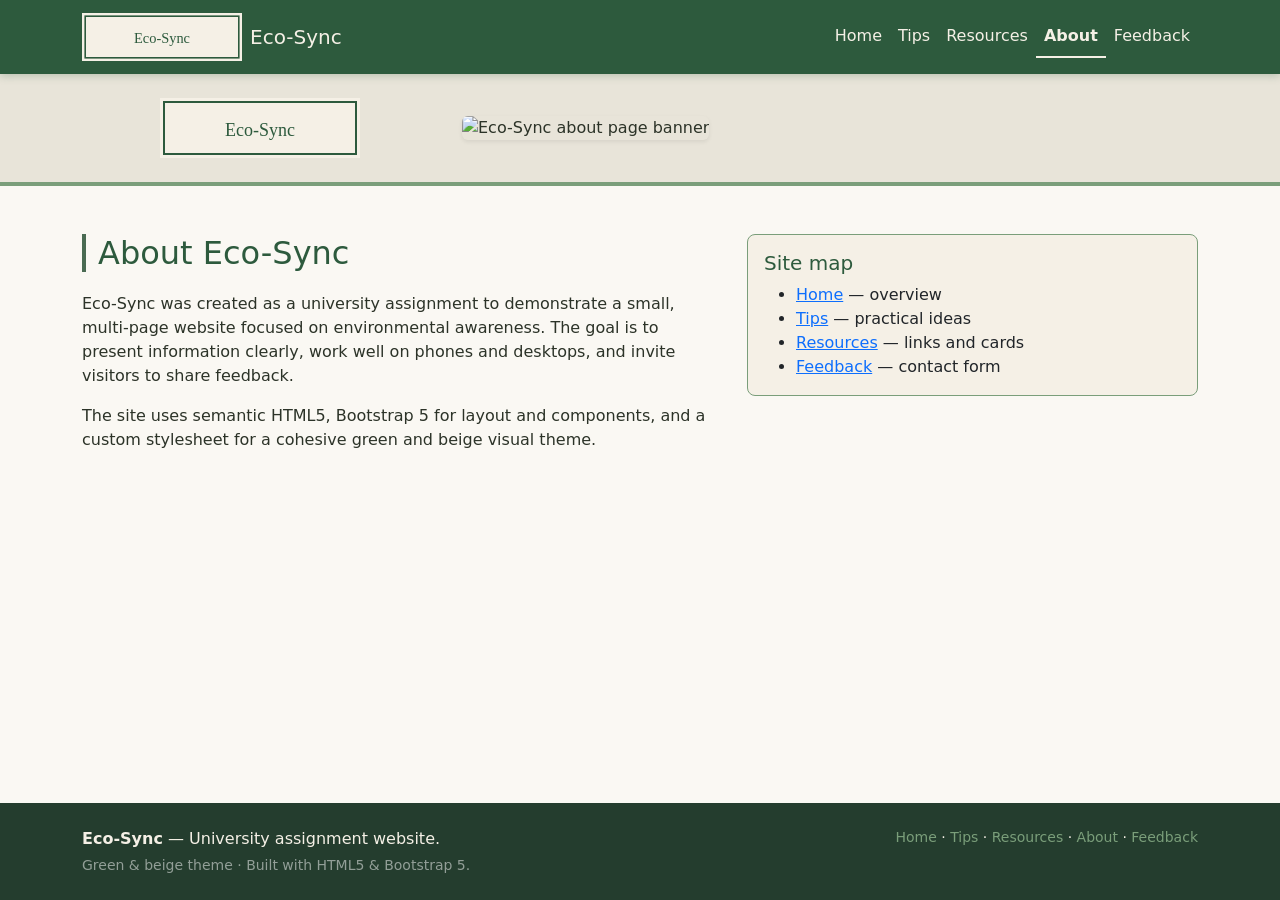
==== about.html @ 68b9c4f7 "Initial commit of Eco-Sync" ====
<!DOCTYPE html>
<html lang="en">
<head>
  <meta charset="UTF-8">
  <meta name="viewport" content="width=device-width, initial-scale=1.0">
  <title>Eco-Sync — About</title>
  <link href="https://cdn.jsdelivr.net/npm/bootstrap@5.3.3/dist/css/bootstrap.min.css" rel="stylesheet" integrity="sha384-QWTKZyjpPEjISv5WaRU9OFeRpok6YctnYmDr5pNlyT2bRjXh0JMhjY6hW+ALEwIH" crossorigin="anonymous">
  <link rel="stylesheet" href="style.css">
</head>
<body class="eco-body">
  <nav class="navbar navbar-expand-lg eco-navbar">
    <div class="container">
      <a class="navbar-brand d-flex align-items-center gap-2" href="index.html">
        <img src="images/logo.svg" alt="Eco-Sync logo" width="160" height="48">
        <span class="d-none d-sm-inline">Eco-Sync</span>
      </a>
      <button class="navbar-toggler" type="button" data-bs-toggle="collapse" data-bs-target="#ecoNav" aria-controls="ecoNav" aria-expanded="false" aria-label="Toggle navigation">
        <span class="navbar-toggler-icon"></span>
      </button>
      <div class="collapse navbar-collapse" id="ecoNav">
        <ul class="navbar-nav ms-auto mb-2 mb-lg-0">
          <li class="nav-item"><a class="nav-link" href="index.html">Home</a></li>
          <li class="nav-item"><a class="nav-link" href="tips.html">Tips</a></li>
          <li class="nav-item"><a class="nav-link" href="resources.html">Resources</a></li>
          <li class="nav-item"><a class="nav-link active" aria-current="page" href="about.html">About</a></li>
          <li class="nav-item"><a class="nav-link" href="feedback.html">Feedback</a></li>
        </ul>
      </div>
    </div>
  </nav>

  <header class="eco-hero py-4">
    <div class="container">
      <div class="row align-items-center">
        <div class="col-12 col-md-4 text-center mb-3 mb-md-0">
          <img src="images/logo.svg" alt="Eco-Sync large logo placeholder" width="200" height="60" class="img-fluid">
        </div>
        <div class="col-12 col-md-8">
          <img class="eco-banner-img img-fluid shadow-sm w-100" src="images/banner.svg" alt="Eco-Sync about page banner" width="1200" height="320">
        </div>
      </div>
    </div>
  </header>

  <main class="py-5">
    <div class="container">
      <div class="row">
        <div class="col-12 col-lg-7">
          <h1 class="eco-section-title h2">About Eco-Sync</h1>
          <p>Eco-Sync was created as a university assignment to demonstrate a small, multi-page website focused on environmental awareness. The goal is to present information clearly, work well on phones and desktops, and invite visitors to share feedback.</p>
          <p>The site uses semantic HTML5, Bootstrap 5 for layout and components, and a custom stylesheet for a cohesive green and beige visual theme.</p>
        </div>
        <div class="col-12 col-lg-5 mt-4 mt-lg-0">
          <div class="card eco-card">
            <div class="card-body">
              <h2 class="card-title h5">Site map</h2>
              <ul class="mb-0">
                <li><a href="index.html">Home</a> — overview</li>
                <li><a href="tips.html">Tips</a> — practical ideas</li>
                <li><a href="resources.html">Resources</a> — links and cards</li>
                <li><a href="feedback.html">Feedback</a> — contact form</li>
              </ul>
            </div>
          </div>
        </div>
      </div>
    </div>
  </main>

  <footer class="eco-footer py-4 mt-5">
    <div class="container">
      <div class="row">
        <div class="col-12 col-md-6">
          <p class="mb-1"><strong>Eco-Sync</strong> — University assignment website.</p>
          <p class="small mb-0 text-white-50">Green &amp; beige theme · Built with HTML5 &amp; Bootstrap 5.</p>
        </div>
        <div class="col-12 col-md-6 text-md-end mt-3 mt-md-0">
          <p class="mb-0 small">
            <a href="index.html">Home</a> ·
            <a href="tips.html">Tips</a> ·
            <a href="resources.html">Resources</a> ·
            <a href="about.html">About</a> ·
            <a href="feedback.html">Feedback</a>
          </p>
        </div>
      </div>
    </div>
  </footer>

  <script src="https://cdn.jsdelivr.net/npm/bootstrap@5.3.3/dist/js/bootstrap.bundle.min.js" integrity="sha384-YvpcrYf0tY3lHB60NNkmXc5s9fDVZLESaAA55NDzOxhy9GkcIdslK1eN7N6jIeHz" crossorigin="anonymous"></script>
</body>
</html>
---- style.css ----
/* Eco-Sync — green / beige theme */

:root {
  --eco-green-dark: #2d5a3d;
  --eco-green-mid: #4a6b52;
  --eco-green-light: #7a9e7a;
  --eco-beige: #f5f0e6;
  --eco-beige-deep: #e8e4d9;
  --eco-cream: #faf8f3;
  --eco-text: #2c3328;
  --eco-footer-bg: #243d2e;
}

body.eco-body {
  background-color: var(--eco-cream);
  color: var(--eco-text);
  min-height: 100vh;
  display: flex;
  flex-direction: column;
}

.eco-body main {
  flex: 1 0 auto;
}

/* Navigation */
.navbar.eco-navbar {
  background-color: var(--eco-green-dark) !important;
  box-shadow: 0 2px 8px rgba(45, 90, 61, 0.25);
}

.navbar.eco-navbar .navbar-brand,
.navbar.eco-navbar .nav-link {
  color: var(--eco-beige) !important;
}

.navbar.eco-navbar .nav-link:hover,
.navbar.eco-navbar .nav-link:focus {
  color: #fff !important;
}

.navbar.eco-navbar .nav-link.active {
  font-weight: 600;
  border-bottom: 2px solid var(--eco-beige);
}

.navbar.eco-navbar .navbar-toggler {
  border-color: var(--eco-beige);
}

.navbar.eco-navbar .navbar-toggler-icon {
  filter: invert(0.95);
}

/* Hero / banners */
.eco-hero {
  background-color: var(--eco-beige-deep);
  border-bottom: 4px solid var(--eco-green-light);
}

.eco-hero .eco-banner-img {
  width: 100%;
  height: auto;
  max-height: 280px;
  object-fit: cover;
  border-radius: 0.375rem;
}

/* Cards & sections */
.eco-section-title {
  color: var(--eco-green-dark);
  border-left: 4px solid var(--eco-green-mid);
  padding-left: 0.75rem;
  margin-bottom: 1.25rem;
}

.eco-card {
  background-color: var(--eco-beige);
  border: 1px solid var(--eco-green-light);
  border-radius: 0.5rem;
  transition: box-shadow 0.2s ease;
}

.eco-card:hover {
  box-shadow: 0 4px 12px rgba(45, 90, 61, 0.15);
}

.eco-card .card-title {
  color: var(--eco-green-dark);
}

/* Tips list */
.eco-tip-list li {
  margin-bottom: 0.75rem;
  padding-left: 0.25rem;
}

.eco-tip-list li::marker {
  color: var(--eco-green-mid);
}

/* Forms */
.eco-form .form-label {
  color: var(--eco-green-dark);
  font-weight: 500;
}

.eco-form .form-control:focus {
  border-color: var(--eco-green-mid);
  box-shadow: 0 0 0 0.2rem rgba(74, 107, 82, 0.25);
}

.eco-form .btn-eco-primary {
  background-color: var(--eco-green-dark);
  border-color: var(--eco-green-dark);
  color: var(--eco-beige);
}

.eco-form .btn-eco-primary:hover {
  background-color: var(--eco-green-mid);
  border-color: var(--eco-green-mid);
  color: #fff;
}

/* Footer */
footer.eco-footer {
  background-color: var(--eco-footer-bg);
  color: var(--eco-beige);
  margin-top: auto;
}

footer.eco-footer a {
  color: var(--eco-green-light);
  text-decoration: none;
}

footer.eco-footer a:hover {
  color: #fff;
  text-decoration: underline;
}
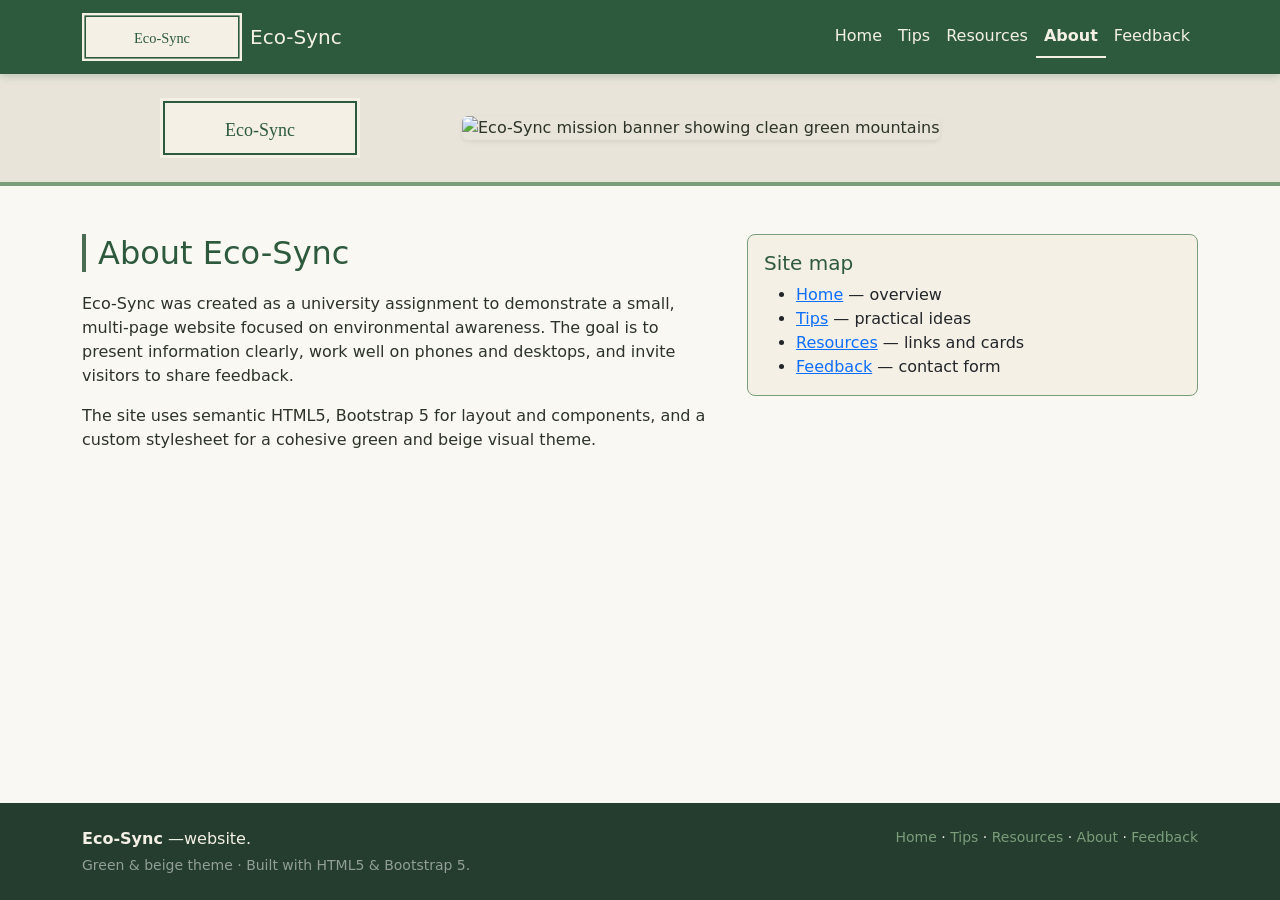
==== commit 7ef7d8f1: "Update about.html" ====
--- a/about.html
+++ b/about.html
@@ -36,7 +36,7 @@
           <img src="images/logo.svg" alt="Eco-Sync large logo placeholder" width="200" height="60" class="img-fluid">
         </div>
         <div class="col-12 col-md-8">
-          <img class="eco-banner-img img-fluid shadow-sm w-100" src="images/banner.svg" alt="Eco-Sync about page banner" width="1200" height="320">
+          <img class="eco-banner-img img-fluid shadow-sm rounded" src="https://images.unsplash.com/photo-1464822759023-fed622ff2c3b?q=80&w=1200&h=320&auto=format&fit=crop" alt="Eco-Sync mission banner showing clean green mountains" width="1200" height="320">
         </div>
       </div>
     </div>
@@ -71,7 +71,7 @@
     <div class="container">
       <div class="row">
         <div class="col-12 col-md-6">
-          <p class="mb-1"><strong>Eco-Sync</strong> — University assignment website.</p>
+          <p class="mb-1"><strong>Eco-Sync</strong> —website.</p>
           <p class="small mb-0 text-white-50">Green &amp; beige theme · Built with HTML5 &amp; Bootstrap 5.</p>
         </div>
         <div class="col-12 col-md-6 text-md-end mt-3 mt-md-0">
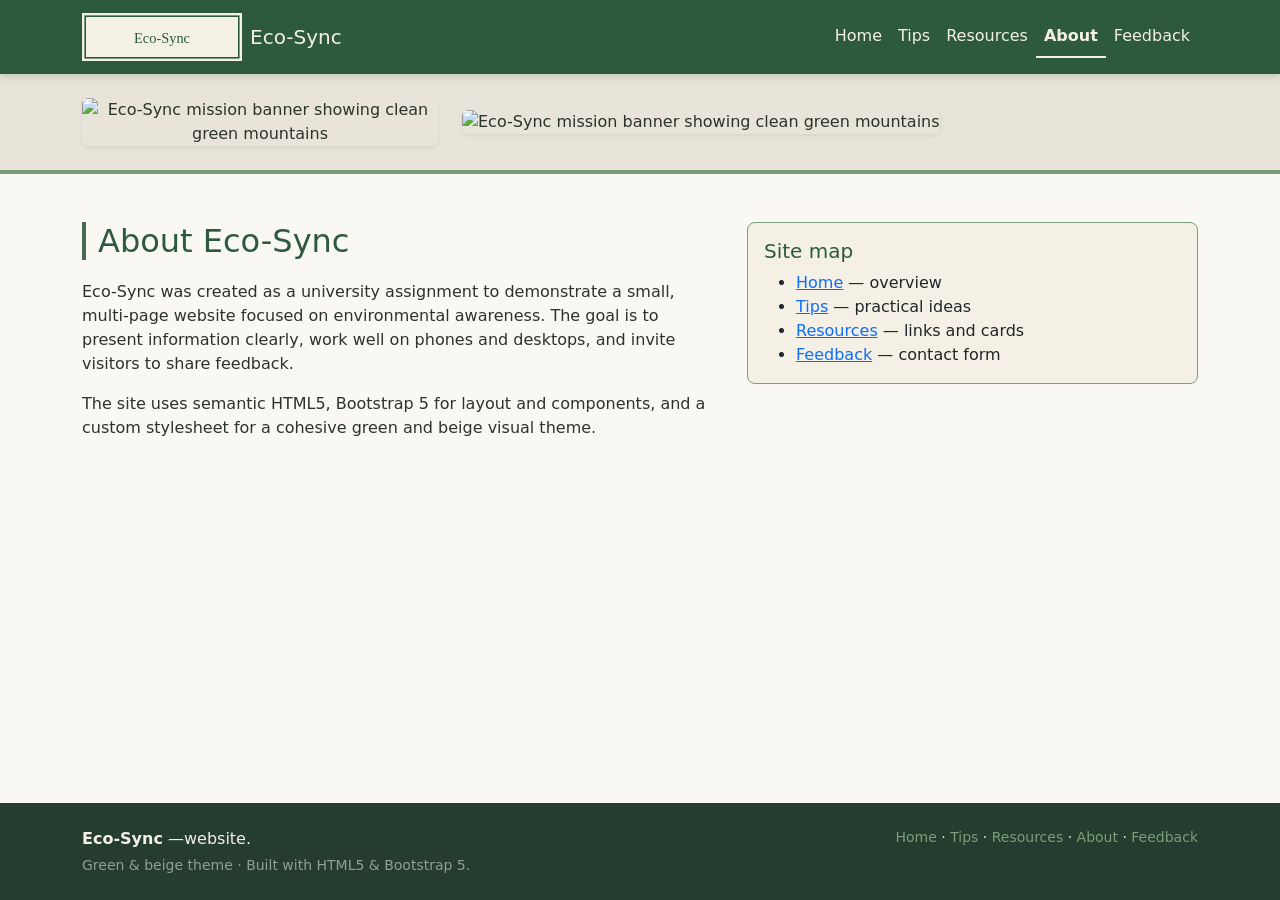
==== commit 43730e26: "Update about.html" ====
--- a/about.html
+++ b/about.html
@@ -33,7 +33,7 @@
     <div class="container">
       <div class="row align-items-center">
         <div class="col-12 col-md-4 text-center mb-3 mb-md-0">
-          <img src="images/logo.svg" alt="Eco-Sync large logo placeholder" width="200" height="60" class="img-fluid">
+          <img class="eco-banner-img img-fluid shadow-sm rounded" src="https://images.unsplash.com/photo-1464822759023-fed622ff2c3b?q=80&w=1200&h=320&auto=format&fit=crop" alt="Eco-Sync mission banner showing clean green mountains" width="1200" height="320">
         </div>
         <div class="col-12 col-md-8">
           <img class="eco-banner-img img-fluid shadow-sm rounded" src="https://images.unsplash.com/photo-1464822759023-fed622ff2c3b?q=80&w=1200&h=320&auto=format&fit=crop" alt="Eco-Sync mission banner showing clean green mountains" width="1200" height="320">
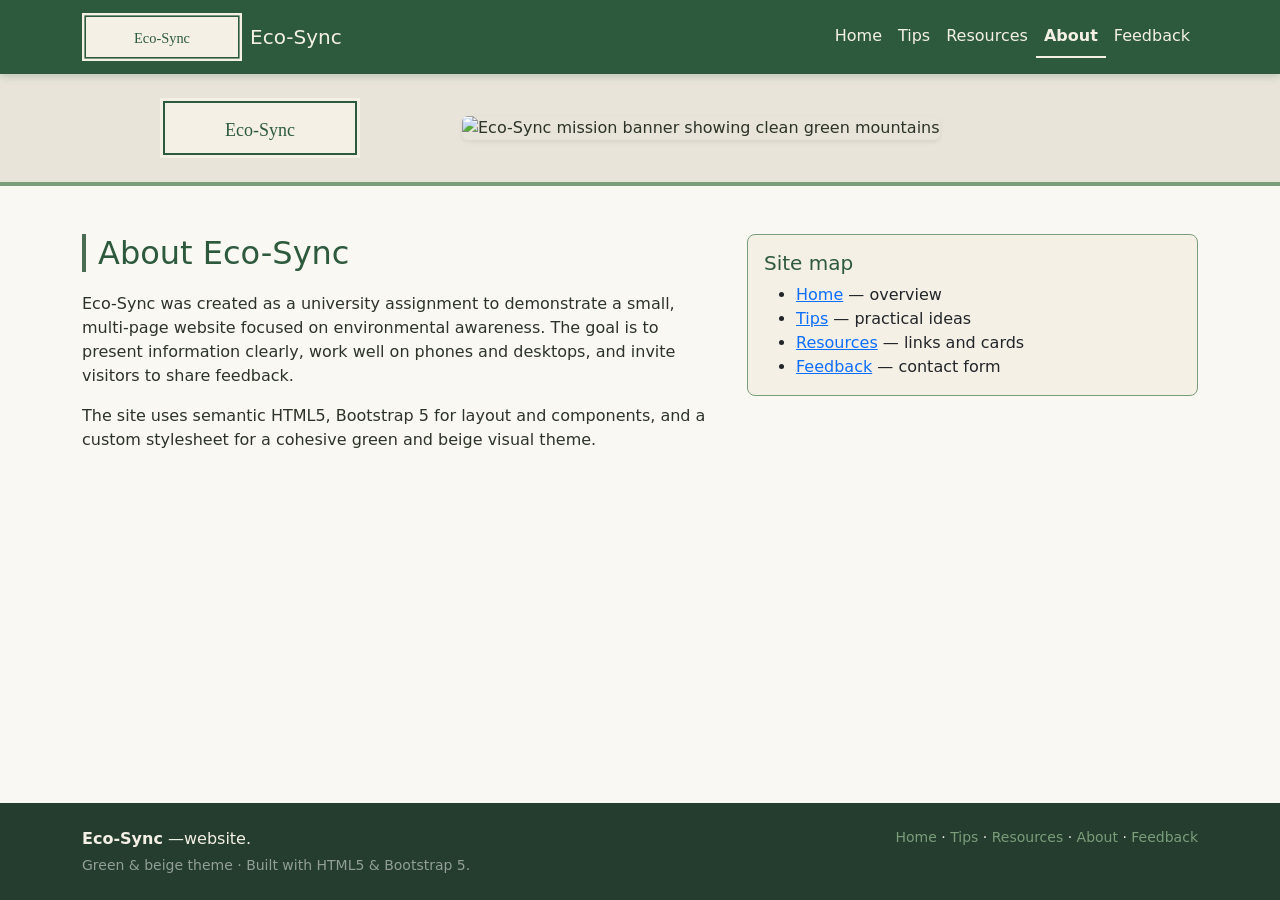
==== commit 78d2193d: "Update about.html" ====
--- a/about.html
+++ b/about.html
@@ -33,7 +33,7 @@
     <div class="container">
       <div class="row align-items-center">
         <div class="col-12 col-md-4 text-center mb-3 mb-md-0">
-          <img class="eco-banner-img img-fluid shadow-sm rounded" src="https://images.unsplash.com/photo-1464822759023-fed622ff2c3b?q=80&w=1200&h=320&auto=format&fit=crop" alt="Eco-Sync mission banner showing clean green mountains" width="1200" height="320">
+          <img src="images/logo.svg" alt="Eco-Sync large logo placeholder" width="200" height="60" class="img-fluid">
         </div>
         <div class="col-12 col-md-8">
           <img class="eco-banner-img img-fluid shadow-sm rounded" src="https://images.unsplash.com/photo-1464822759023-fed622ff2c3b?q=80&w=1200&h=320&auto=format&fit=crop" alt="Eco-Sync mission banner showing clean green mountains" width="1200" height="320">
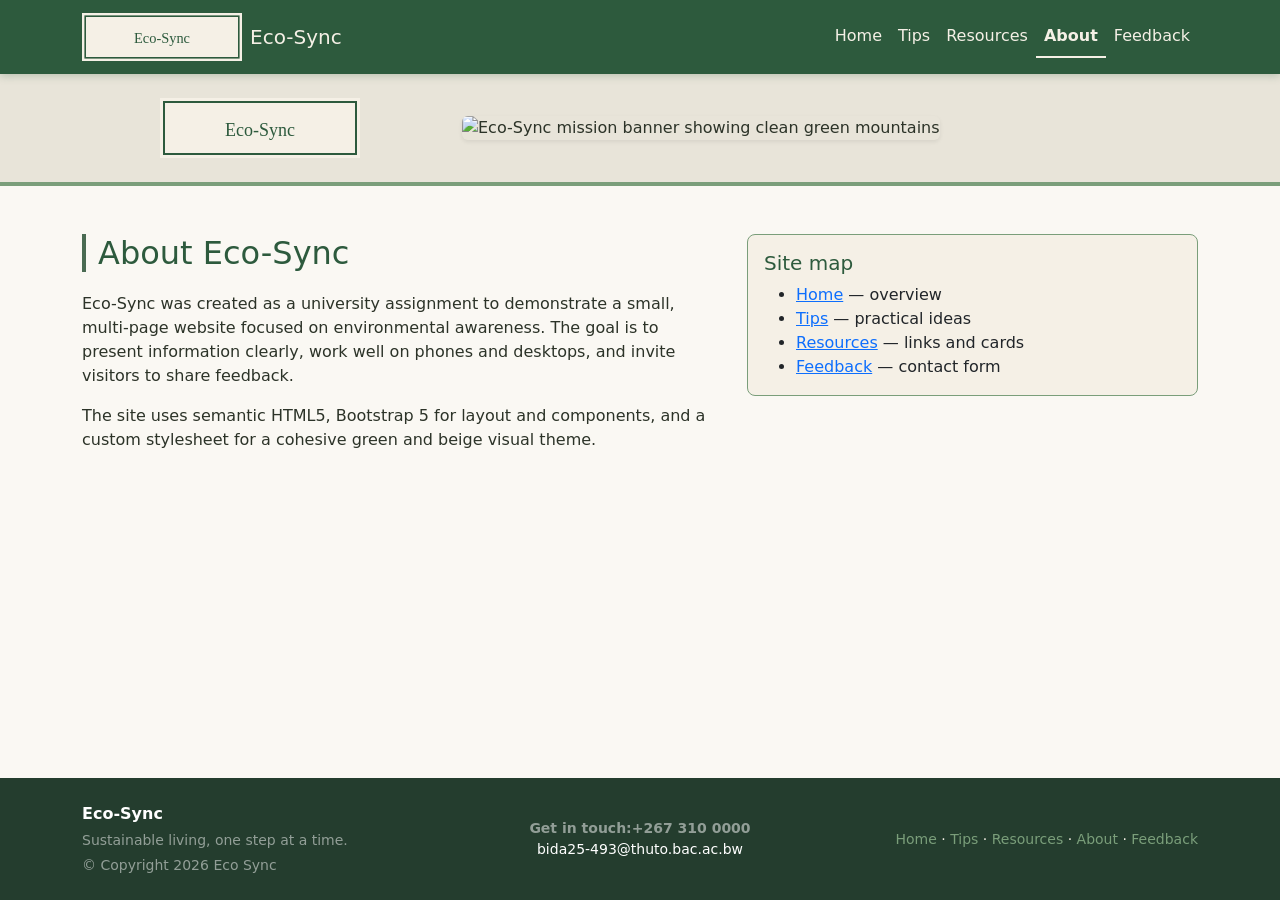
==== commit 8c32ee2d: "Update about.html" ====
--- a/about.html
+++ b/about.html
@@ -69,13 +69,20 @@
 
   <footer class="eco-footer py-4 mt-5">
     <div class="container">
-      <div class="row">
-        <div class="col-12 col-md-6">
-          <p class="mb-1"><strong>Eco-Sync</strong> —website.</p>
-          <p class="small mb-0 text-white-50">Green &amp; beige theme · Built with HTML5 &amp; Bootstrap 5.</p>
+      <div class="row align-items-center">
+        <div class="col-12 col-md-4 mb-3 mb-md-0">
+          <p class="mb-1 fw-bold text-white">Eco-Sync</p>
+          <p class="small mb-1 text-white-50">Sustainable living, one step at a time.</p>
+          <p class="small mb-0 text-white-50">&copy; Copyright 2026 Eco Sync </p>
         </div>
-        <div class="col-12 col-md-6 text-md-end mt-3 mt-md-0">
-          <p class="mb-0 small">
+        
+        <div class="col-12 col-md-4 mb-3 mb-md-0 text-md-center text-white-50">
+          <p class="mb-0 small"><strong>Get in touch:+267 310 0000</strong></p>
+          <p class="mb-0 small"><a href="mailto:hello@eco-sync.edu" class="text-white text-decoration-none">bida25-493@thuto.bac.ac.bw</a></p>
+        </div>
+        
+        <div class="col-12 col-md-4 text-md-end">
+          <p class="mb-0 small eco-footer-links">
             <a href="index.html">Home</a> ·
             <a href="tips.html">Tips</a> ·
             <a href="resources.html">Resources</a> ·
